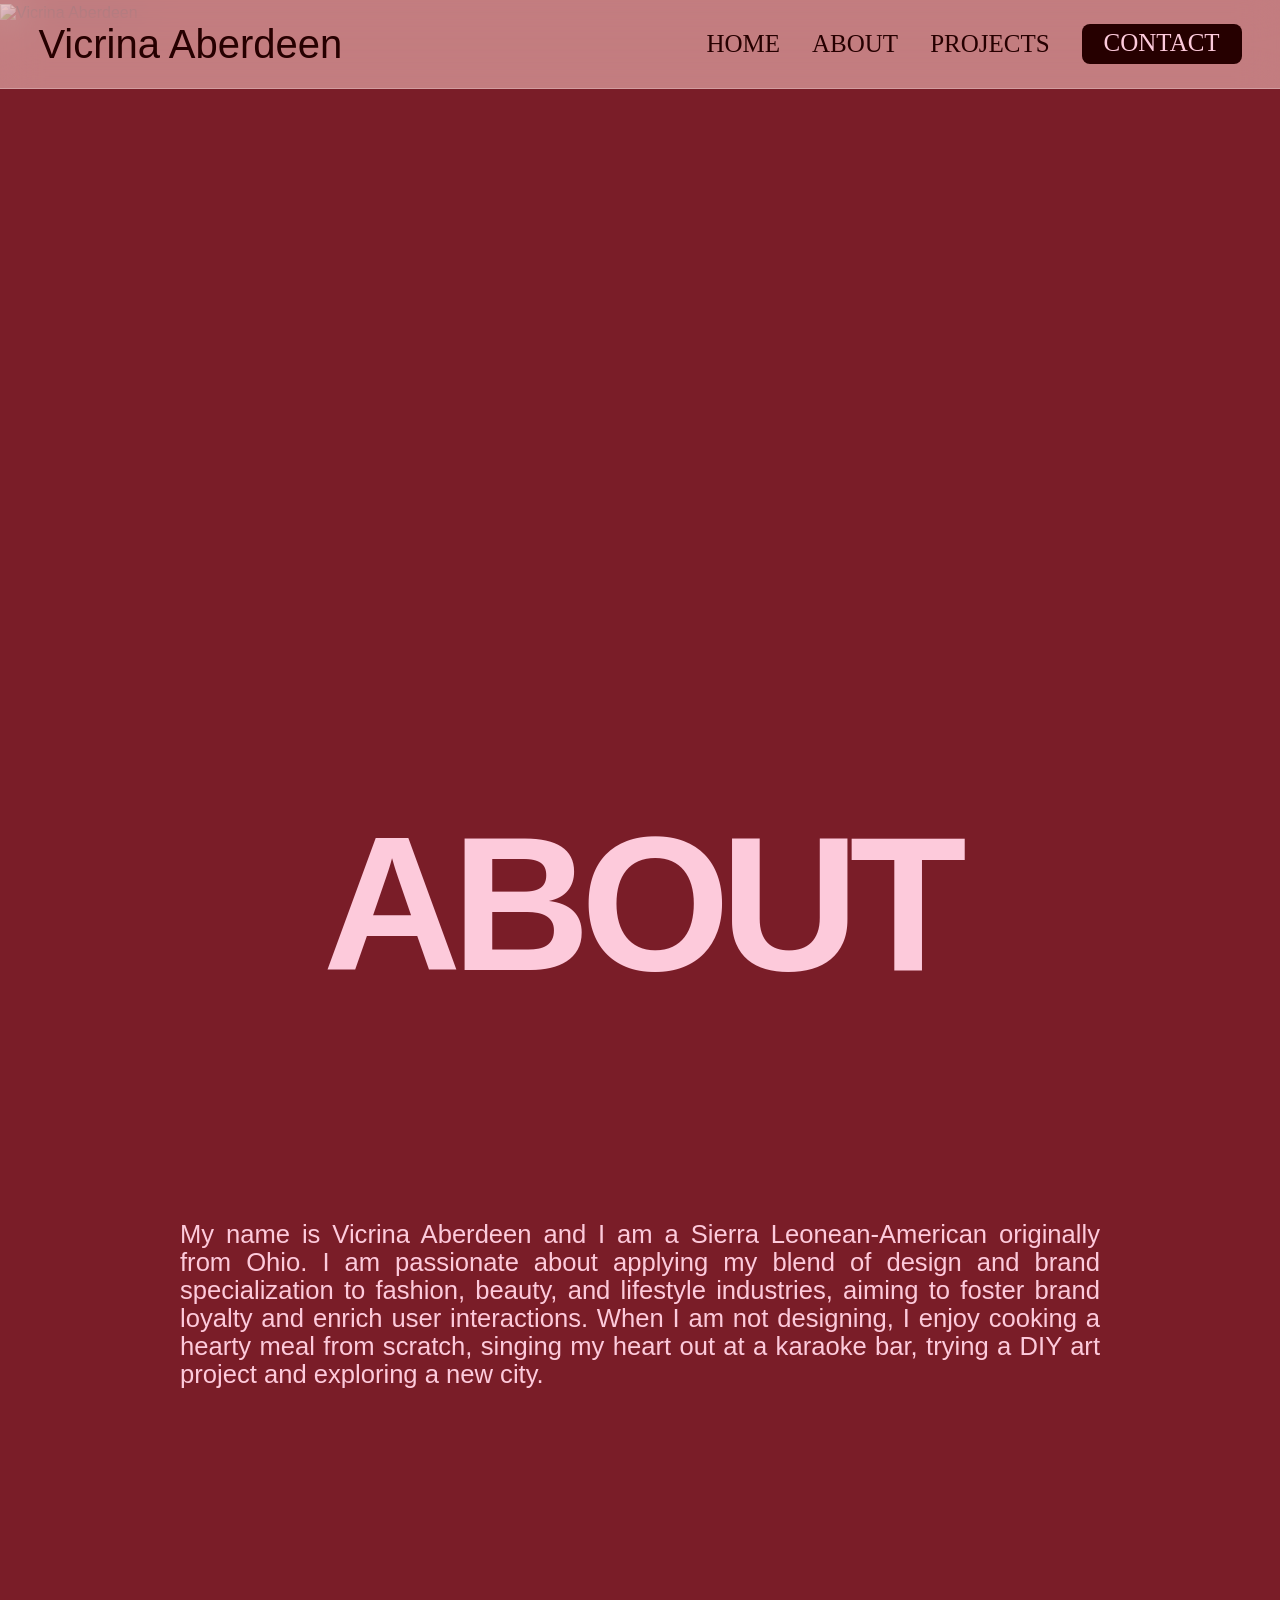
==== about.html @ 25259242 "Latest update 9-20" ====
<!DOCTYPE html>
<html lang="en">
    <head>
        <meta charset="UTF-8">
        <meta name="viewport" content="width=device-width, initial-scale=1.0">
        <title>ABOUT</title>
        <link rel="stylesheet" href="css/styles.css">
    </head>
    <body>
        <div class="site-container"> 
            <!-- HEADER -->
            <header>
                <div class="logo">
                    Vicrina Aberdeen
                </div>
                <nav> 
                    <a href="index.html">HOME</a>
                    <a href="about.html">ABOUT</a>
                    <a href="projects.html">PROJECTS</a>
                    <a href="contact.html" class="contact-btn">
                        CONTACT
                    </a>                      
                </nav>
            </header> 
          <main>
            <!-- ABOUT HERO -->
             <div class="about-hero">
                <div class="about-hero-image">
                <img src="https://images.squarespace-cdn.com/content/v1/661dd64b7f5f9a13610cb185/1307bca4-012f-44d8-b6a4-176053c2b6db/BC6A2649_e.jpg?format=1500w" alt="Vicrina Aberdeen">
                </div>
                <div class="about-intro">
                    <h1>ABOUT</h1>
                    <div class="about-copy">
                    <p>My name is Vicrina Aberdeen and I am a Sierra Leonean-American originally from Ohio.  I am passionate about applying my blend of design and brand specialization to fashion, beauty, and lifestyle industries, aiming to foster brand loyalty and enrich user interactions. When I am not designing, I enjoy cooking a hearty meal from scratch, singing my heart out at a karaoke bar, trying a DIY art project and exploring a new city.
                    </p>
                </div>
            </div>
    </body>
</html>
---- css/styles.css ----
:root{
    --color-primary:#7A1D28;
    --color-primary-dark:#260000;
    --color-text: #fdcadb;
    --color-card-bg:#260000;
}
/*====General===*/
html {
    scroll-behavior: smooth;
}

body {
     background-color: #242529;
    color: #171a29;
    font-family: "DM Sans", sans-serif;
}

/*==== MAIN SITE CONTAINER ====*/
.site-container {
    margin: 4px auto 0;
    background-color: var(--color-primary);
    overflow: hidden;
}

/* =========================
   HEADER
========================= */
header {
    position: fixed;
    top: 0;
    left: 0;
    width: 100%;
    height: 89px;
    background-color:rgba(255, 204, 201, 0.55);
    backdrop-filter: blur(20px);
    -webkit-backdrop-filter: blur(20px);
    display: flex;
    align-items: center;
    justify-content: space-between;
    z-index: 100;
    padding: 0 3vw;

    border-bottom: 1px solid  rgba(255, 255, 255, 0.25);
}


/* Logo */

.logo {
    font-family: "bebas neue", sans-serif;
    font-size: 40px;
    font-weight: 500;
    color: var(--color-primary-dark);
}


/* Navigation */

nav {
    display: flex;
    align-items: center;
    gap: 32px;
}

nav a {
    text-decoration: none;
    color: var(--color-card-bg);
    font-family: instrument serif;
    font-size: 25px;
    word-spacing: 20px; 
}

/* =========================
   HERO
========================= */

.hero {
    min-height: 650px;

    display: grid;
    grid-template-columns: 1fr 1fr;

    align-items: center;

    padding: 84px 40px 82px 20px;

    background-color: var(--color-primary);
}


/* =========================
   HERO TEXT
========================= */

.hero-content {
    padding-right: 40px;
    padding-left: 80px;
}

.hero-content h1 {
    font-family: "Bebas Neue", serif;
    font-size: clamp(55px, 5vw, 78px);
    font-weight: 400;
    font-style: normal;
    line-height: 1.05;
    letter-spacing: -2px;
    margin-bottom: 27px;
    color: #ddc8c4;
}


.hero-content p {
    max-width: 510px;

    font-family: "Instrument Serif", serif;

    font-size: 25px;
    font-style: serif;

    line-height: 1.25;

    color: var(--color-text);

    margin-bottom: 44px;
}


/* =========================
   WORK WITH ME BUTTON
========================= */

.work-btn {
    width:15rem;
    height: 2.5rem;
    background-color: var(--color-card-bg);

    border: 1px solid #555864;

    border-radius: 8px;

    color: var(--color-text);

    text-decoration: none;
    font-family: instrument serif;
    font-size: 25px;
    font-weight: 500;

    transition: all 0.3s ease;
}

.work-btn:hover {
    transform: translateY(-2px);
    background-color: var(--color-text);
    cursor: pointer;
    color:var(--color-primary-dark)
}


/* =========================
   HERO IMAGE
========================= */

.hero-image {
    width: 100%;
    height: 700px;

    justify-self: center;

    overflow: hidden;

    border-radius: 50px;
}


.hero-image img {
    width: 100%;
    height: 100%;

    display: block;

    object-fit: cover;
    object-position: center top;
}


/* =========================
   MOBILE
========================= */

@media (max-width: 800px) {

    .site-container {
        width: calc(100% - 6px);
        margin-top: 3px;

        border-radius: 22px 22px 0 0;
    }

    header {
        height: 75px;

        padding: 0 18px;
    }

    nav {
        gap: 15px;
    }

    nav a:first-child {
        display: none;
    }

    .consultation-btn {
        padding: 11px 16px;
        font-size: 12px;
    }


    .hero {
        grid-template-columns: 1fr;

        padding: 65px 25px;

        gap: 60px;
    }


    .hero-content {
        padding-right: 0;
    }


    .hero-content h1 {
        font-size: 52px;
    }


    .hero-content p {
        font-size: 21px;
    }


    .work-btn {
        width: 100%;
        max-width: 323px;
    }


    .hero-image {
        width: 100%;
        max-width: none;
        height: 420px;

        justify-self: center;

        border-radius: 100px;
    }
}

body {
    background:var(--color-primary, #260000);
    margin: auto;
}
h1 {
    color: var(--color-text);
    font-size: 100px;
    font-family: Helvetica;
}
h2{
  color: var(--color-text);
  font-size:50px;
  font-family: helvetica;
h1,h2,h3 {
  font-family: Helvetica;  
}
h3{
    color:var(--color-text);
}
.card {
    border: 10px solid #4c2719;
    justify-content: space-between;
    padding-right: 10px;
}
}
.box {
    
    max-width:1000px ;
    background-color: #db5375;
    padding: 20px;
    border: solid 5px purple;
    margin: 40px;
}
/* PROJECTS GRID */
*{
    box-sizing: border-box;
}
.project-grid {
    display: grid;
    grid-template-columns: repeat(3,minmax(0,1fr));
    background-color: #ddc8c4;
    width: 100vw ;
    padding: 40px;
    column-gap: 20px;
    row-gap: 32px;
}
.card img {
    display: flex;
    width: 100%;
    aspect-ratio: 1/1;
    object-fit: cover;
    transition: transform 0.2s ease;
    border-radius: 50px;
    
}

img:hover {
    transform:scale(1.2);
} */

a:hover {
    color: #E0115F;
    transition: all 0.2s ease;
    text-decoration: underline;
}
a{
   text-decoration: none; 
   font-family: helvetica ;
   font-size: 20px;
   color: var(--color-text);
  
}

ul {
  display: flex;
  gap: 1rem;
}

li {
  padding: .5rem;
  
}
.contact-btn {
 width:10rem;
    height: 2.5rem;
    background-color: var(--color-card-bg);
    border-radius: 8px;
    text-align: center;
    padding-top: 5px;
    color: var(--color-text);

    text-decoration: none;
    font-family: instrument serif;
    font-size: 25px;
    font-weight: 500;

    transition: all 0.3s ease;
}
/* =========================
   PROJECT HERO
========================= */
.projects-hero {
  width: 100%;
}

.projects-hero-image {
    width: 100%;
    height: 100vh;
    min-height: 500px;
    overflow: hidden;
}
.projects-hero-image img {
  display: block;

  width: 100%;
  height: 100%;

  object-fit: cover;
  object-position: center center;

  background-size: cover;
  background-position: center;
}
/* Burgundy section underneath */

.projects-intro {
  position: relative;

  min-height: 450px;

  display: flex;
  justify-content: center;

  padding: 140px 30px 80px;

  background: var(--burgundy);
}


/* HUGE PROJECTS TEXT */

.projects-intro h1 {
  position: absolute;

  top: 0;
  left: 50%;

  transform: translate(-50%, -50%);

  width: 100%;
  margin: 0;

  color: var(--color-text);

  text-align: center;
  white-space: nowrap;

  font-family: "Bebas neue", sans-serif;
  font-size: clamp(5rem, 15vw, 14rem);
  font-weight: 900;

  line-height: 0.8;
  letter-spacing: -0.05em;
}


/* Intro paragraph */

.intro-copy {
  text-align: center;
}

.intro-copy p {
  font-family: "Instrument Serif",sans-serif;

  font-size: clamp(1.1rem, 2vw, 1.8rem);
  font-weight: 800;
  color: var(--color-text);
  line-height: 1.1;
  text-transform: uppercase;
}

.intro-copy em {
  font-family: instrument serif, serif;
  font-style: italic;
  font-size: 1.25em;
  font-weight: 400;
  text-transform: none;
}
/* =========================
   ABOUT HERO
========================= */
.about-hero {
  width: 100%;
}

.about-hero-image {
    width: 100%;
    height: 100vh;
    min-height: 500px;
    overflow: hidden;
}
.about-hero-image img {
  display: block;

  width: 100%;
  height: 100%;

  object-fit: cover;
  object-position: top;

  background-size: cover;
  background-position: center;
}
/* Burgundy section underneath */

.about-intro {
  position: relative;

  min-height: 450px;

  display: flex;
  justify-content: center;

  padding: 140px 30px 80px;

  background: var(--burgundy);
}


/* HUGE ABOUT TEXT */

.about-intro h1 {
  position: absolute;

  top: 0;
  left: 50%;

  transform: translate(-50%, -50%);

  width: 100%;
  margin: 0;

  color: var(--color-text);

  text-align: center;
  white-space: nowrap;

  font-family: "Bebas neue", sans-serif;
  font-size: clamp(5rem, 15vw, 14rem);
  font-weight: 900;

  line-height: 0.8;
  letter-spacing: -0.05em;
}


/* About paragraph */

.about-copy {
  text-align: justify;
  padding: 150px;
}

.about-copy p {
  font: bebas neue;

  font-size: clamp(1.1rem, 2vw, 1.8rem);
  font-weight: 400;
  color: var(--color-text);
  line-height: 1.1;
  text-align: justify;
}

/* =========================
   CONTACT HERO
========================= */
.contact-hero {
  width: 100%;
}

.contact-hero-image {
    width: 100%;
    height: 100vh;
    min-height: 500px;
    overflow: hidden;
}
.contact-hero-image img {
  display: block;

  width: 100%;
  height: 100%;

  object-fit: cover;
  object-position: top;

  background-size: cover;
  background-position: center;
}
/* Burgundy section underneath */

.contact-intro {
  position: relative;

  min-height: 450px;

  display: flex;
  justify-content: center;

  padding: 140px 30px 80px;

  background: var(--burgundy);
}


/* HUGE ABOUT TEXT */

.contact-intro h1 {
  position: absolute;

  top: 0;
  left: 50%;

  transform: translate(-50%, -50%);

  width: 100%;
  margin: 0;

  color: var(--color-text);

  text-align: center;
  white-space: nowrap;

  font-family: "Bebas neue", sans-serif;
  font-size: clamp(5rem, 15vw, 14rem);
  font-weight: 900;

  line-height: 0.8;
  letter-spacing: -0.05em;
}


/* Contact paragraph */

.contact-copy {
  text-align: justify;
  padding: 150px;
}

.contact-copy p {
  font: bebas neue;

  font-size: clamp(1.1rem, 2vw, 1.8rem);
  font-weight: 400;
  color: var(--color-text);
  line-height: 1.1;
  text-align: justify;
}
/* =========================
   CONTACT FORM
========================= */
.contact-form {
    width: 100%;
    margin:80px auto 0;
    display: flex
    flex-direction: column;
    align-items: center;
    gap:55px
    padding-right: 50px
}
.label {
    font: "bebas neue" sans-serif;

}
/* -----------------
   LABELS
------------------ */

.form-group {
  display: flex;
  flex-direction: column;
  gap: 10px;
}

.form-group label,
.name-section h3 {
  margin: 0;

  color: #fff;
  font-family: Arial, sans-serif;

  font-size: 1rem;
  font-weight: 700;
  text-transform: uppercase;
}

.form-group label span {
  margin-left: 8px;

  color: #d7a9ba;
  font-family: Georgia, serif;

  font-size: 0.9em;
  font-weight: 400;
  text-transform: lowercase;

  letter-spacing: 1px;
}


/* -----------------
   FIRST + LAST NAME
------------------ */

.name-section {
  display: flex;
  flex-direction: column;
  gap: 10px;
}

.name-row {
  display: grid;
  grid-template-columns: repeat(2, minmax(0, 1fr));
  gap: 10px;
}


/* -----------------
   INPUTS
------------------ */

.contact-form input,
.contact-form textarea {
  width: 100%;

  padding: 20px 28px;

  color: #fff;
  background: transparent;

  border: 2px solid #fff;
  border-radius: 50px;

  font-family: inherit;
  font-size: 1.1rem;

  outline: none;

  transition:
    border-color 0.2s ease,
    background-color 0.2s ease;
}


/* input height */

.contact-form input {
  height: 75px;
  padding: 0 30px;
}


/* textarea */

.contact-form textarea {
  min-height: 220px;

  border-radius: 45px;

  resize: vertical;
}


/* -----------------
   FOCUS
------------------ */

.contact-form input:focus,
.contact-form textarea:focus {
  border-color: #ffbad3;
  background: rgba(255, 255, 255, 0.04);
}


/* -----------------
   BUTTON
------------------ */

.contact-form button {
  align-self: flex-start;

  min-width: 210px;
  margin-top: 25px;
  padding: 28px 45px;
  

  border: 0;
  border-radius: 999px;

  background: #ffbad3;
  color: #350814;

  font-size: 1.2rem;
  font-weight: 500;

  cursor: pointer;

  transition:
    transform 0.2s ease,
    background-color 0.2s ease;
}

.contact-form button:hover {
  transform: translateY(-3px);
  background: #ffd0df;
}
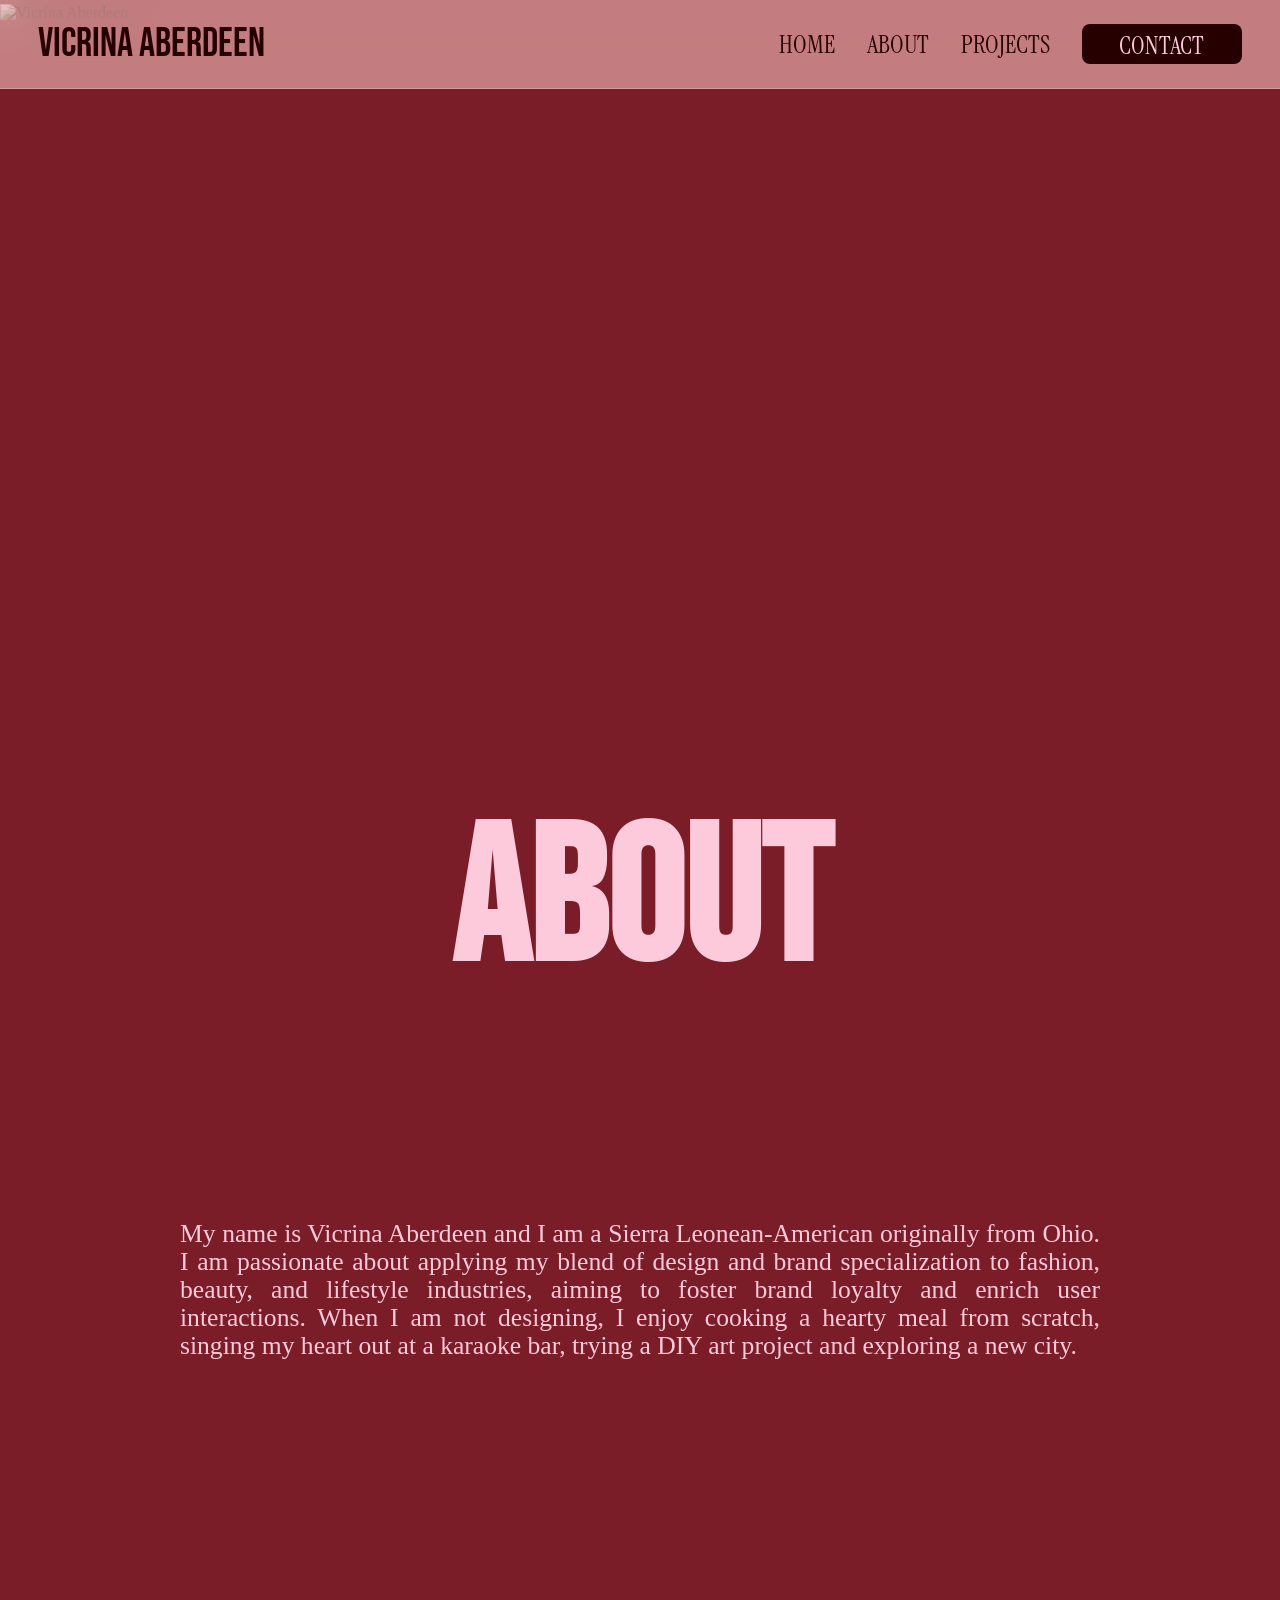
==== commit e9b1df58: "Latest Change 9-22" ====
--- a/about.html
+++ b/about.html
@@ -4,6 +4,9 @@
         <meta charset="UTF-8">
         <meta name="viewport" content="width=device-width, initial-scale=1.0">
         <title>ABOUT</title>
+          <link rel="preconnect" href="https://fonts.googleapis.com">
+        <link rel="preconnect" href="https://fonts.gstatic.com" crossorigin>
+        <link href="https://fonts.googleapis.com/css2?family=Bebas+Neue&family=Instrument+Serif:ital@0;1&display=swap" rel="stylesheet">
         <link rel="stylesheet" href="css/styles.css">
     </head>
     <body>
--- a/css/styles.css
+++ b/css/styles.css
@@ -7,12 +7,6 @@
 /*====General===*/
 html {
     scroll-behavior: smooth;
-}
-
-body {
-     background-color: #242529;
-    color: #171a29;
-    font-family: "DM Sans", sans-serif;
 }
 
 /*==== MAIN SITE CONTAINER ====*/
@@ -67,7 +61,7 @@
     color: var(--color-card-bg);
     font-family: instrument serif;
     font-size: 25px;
-    word-spacing: 20px; 
+    word-spacing: 10px; 
 }
 
 /* =========================
@@ -264,20 +258,20 @@
 h1 {
     color: var(--color-text);
     font-size: 100px;
-    font-family: Helvetica;
+    font-family: "bebas neue" sans-serif;
 }
 h2{
   color: var(--color-text);
   font-size:50px;
-  font-family: helvetica;
+  font-family: "bebas neue";
 h1,h2,h3 {
-  font-family: Helvetica;  
+  font-family: "bebas neue" sans-serif;  
 }
 h3{
     color:var(--color-text);
 }
+
 .card {
-    border: 10px solid #4c2719;
     justify-content: space-between;
     padding-right: 10px;
 }
@@ -287,7 +281,7 @@
     max-width:1000px ;
     background-color: #db5375;
     padding: 20px;
-    border: solid 5px purple;
+   
     margin: 40px;
 }
 /* PROJECTS GRID */
@@ -324,7 +318,7 @@
 }
 a{
    text-decoration: none; 
-   font-family: helvetica ;
+   font-family: "instrument" serif;
    font-size: 20px;
    color: var(--color-text);
   
@@ -417,9 +411,8 @@
   font-family: "Bebas neue", sans-serif;
   font-size: clamp(5rem, 15vw, 14rem);
   font-weight: 900;
-
   line-height: 0.8;
-  letter-spacing: -0.05em;
+  letter-spacing: -0.0em;
 }
 
 
@@ -510,7 +503,7 @@
   font-weight: 900;
 
   line-height: 0.8;
-  letter-spacing: -0.05em;
+  letter-spacing: -0.0em;
 }
 
 
@@ -595,7 +588,7 @@
   font-weight: 900;
 
   line-height: 0.8;
-  letter-spacing: -0.05em;
+  letter-spacing: -0.0em;
 }
 
 
@@ -607,7 +600,7 @@
 }
 
 .contact-copy p {
-  font: bebas neue;
+  font: bebas neue sans-serif;
 
   font-size: clamp(1.1rem, 2vw, 1.8rem);
   font-weight: 400;
@@ -754,10 +747,10 @@
   
 
   border: 0;
-  border-radius: 999px;
-
-  background: #ffbad3;
-  color: #350814;
+  border-radius: 8px;
+
+  background: var(--color-card-bg);
+  color: var(--color-text);
 
   font-size: 1.2rem;
   font-weight: 500;
@@ -772,5 +765,6 @@
 .contact-form button:hover {
   transform: translateY(-3px);
   background: #ffd0df;
-}
-
+  color: #260000;
+}
+
